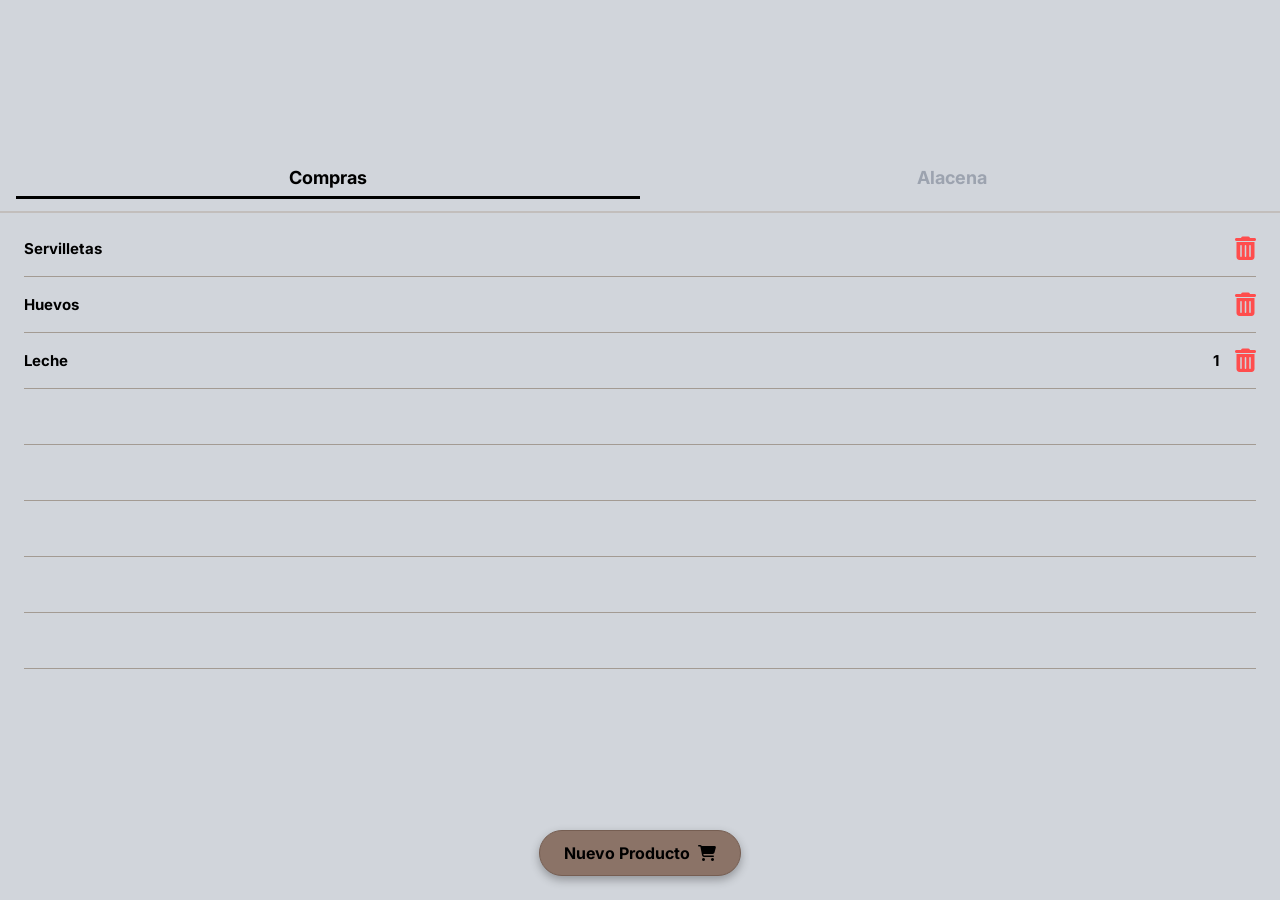
==== TP/index.html @ b7227ee8 "Archivos para tp 1 web dinamica" ====
<!DOCTYPE html>
<html lang="es">
<head>
    <meta charset="UTF-8">
    <meta name="viewport" content="width=device-width, initial-scale=1.0">
    <title>Compras - Estática</title>
    <link rel="stylesheet" href="style.css">
    <link rel="stylesheet" href="https://cdnjs.cloudflare.com/ajax/libs/font-awesome/6.4.0/css/all.min.css">
</head>
<body>
    <div class="view-container">

        <div class="tabs">
            <!-- Compras es un botón activo porque estamos en esta página -->
            <button class="tab active">Compras</button>
            <!-- Alacena enlaza a alacena.html -->
            <a href="alacena.html" class="tab inactive" style="text-decoration: none; text-align: center;">Alacena</a>
        </div>

        <div class="list-container">
            <!-- Datos estaticos de compras (sin JSON por ahora para simplificar) -->
            <div class="notebook-line">
                <span class="item-name">Servilletas</span>
                <div class="item-actions">
                    <button class="btn-delete" title="Eliminar">
                        <i class="fa-solid fa-trash-can"></i>
                    </button>
                </div>
            </div>
            <div class="notebook-line">
                <span class="item-name">Huevos</span>
                <div class="item-actions">
                    <button class="btn-delete" title="Eliminar">
                        <i class="fa-solid fa-trash-can"></i>
                    </button>                </div>
            </div>
            <div class="notebook-line">
                <span class="item-name">Leche</span>
                <div class="item-actions">
                    <span>1</span>
                    <button class="btn-delete" title="Eliminar">
                        <i class="fa-solid fa-trash-can"></i>
                    </button>                
                </div>
            </div>
            <div class="notebook-line"></div>
            <div class="notebook-line"></div>
            <div class="notebook-line"></div>
            <div class="notebook-line"></div>
            <div class="notebook-line"></div>
        </div>

        <div class="bottom-bar">
            <!-- Boton que podría llevar a un modal o a otra pagina -->
            <button class="btn-main">
                <span>Nuevo Producto</span>
                <i class="fa-solid fa-cart-shopping"></i>
            </button>
        </div>
    </div>
</body>
</html>
---- TP/style.css ----
@import url('https://fonts.googleapis.com/css2?family=Inter:wght@400;600;700&display=swap');

:root {
    --app-brown-dark: #1c1310;
    --app-brown: #6b5145;
    --app-beige: #e8e4dc;
    --app-btn: #8b7367;
}

* { 
    box-sizing: border-box; 
    margin: 0; 
    padding: 0; 
}

body {
    font-family: 'Inter', sans-serif;
    background-color: #d1d5db;
    display: flex;
    flex-direction: column;
    align-items: center;
    justify-content: center;
    min-height: 100vh;
}

button, input, select { 
    font-family: inherit; 
    outline: none; 
}

/* Ocultar barras de scroll */
.no-scrollbar::-webkit-scrollbar { display: none; }
.no-scrollbar { -ms-overflow-style: none; scrollbar-width: none; }

/* Contenedor del Teléfono */
.phone-mockup {
    position: relative;
    width: 360px;
    height: 720px;
    background-color: var(--app-brown-dark);
    border-radius: 3.5rem;
    padding: 12px;
    box-shadow: 0 25px 50px -12px rgba(0,0,0,0.5);
    border: 4px solid #3a2822;
    display: flex;
}

/* Pantalla del Teléfono */
.screen {
    width: 100%;
    height: 100%;
    background-color: var(--app-beige);
    border-radius: 2.5rem;
    position: relative;
    overflow: hidden;
    display: flex;
    flex-direction: column;
}

/* Vistas y Utilidades Generales */
.view-container {
    display: flex;
    flex-direction: column;
    height: 100%;
    width: 100%;
}

.hidden {
    display: none !important;
}

/* Pestañas (Tabs) */
.tabs {
    display: flex;
    padding: 32px 16px 12px;
    border-bottom: 2px solid rgba(180, 168, 157, 0.5);
}
.tab {
    flex: 1;
    font-weight: 700;
    font-size: 1.125rem;
    padding-bottom: 8px;
    background: none;
    border: none;
    border-bottom: 3px solid transparent;
    cursor: pointer;
    transition: all 0.2s;
}
.tab.active { 
    color: #000; 
    border-bottom-color: #000; 
}
.tab.inactive { 
    color: #9ca3af; 
}

/* Listas (Compras / Alacena) */
.list-container {
    flex: 1;
    overflow-y: auto;
    padding: 8px 24px 96px;
}
.notebook-line {
    border-bottom: 1px solid #a39b93;
    height: 3.5rem;
    display: flex;
    justify-content: space-between;
    align-items: center;
    color: #000;
    font-weight: 700;
    font-size: 15px;
}
.item-name {
    white-space: nowrap;
    overflow: hidden;
    text-overflow: ellipsis;
    width: 60%;
    padding-right: 8px;
}
.item-actions {
    display: flex;
    align-items: center;
    justify-content: flex-end;
    gap: 16px;
    width: 40%;
}

/* Botón Principal (Nuevo Producto) */
.bottom-bar {
    position: absolute;
    bottom: 24px;
    width: 100%;
    display: flex;
    justify-content: center;
}
.btn-main {
    background-color: var(--app-btn);
    color: #000;
    font-weight: 700;
    padding: 12px 24px;
    border-radius: 9999px;
    box-shadow: 0 4px 10px rgba(0,0,0,0.3);
    border: 1px solid #765e52;
    cursor: pointer;
    display: flex;
    align-items: center;
    gap: 8px;
    font-size: 16px;
    transition: transform 0.1s;
}
.btn-main:active { 
    transform: scale(0.95); 
}

/* Vista de Edición */
.edit-view {
    padding: 32px 32px 80px;
    overflow-y: auto;
    display: flex;
    flex-direction: column;
    align-items: center;
}
.edit-title {
    font-size: 1.25rem;
    font-weight: 700;
    width: 100%;
    margin-bottom: 16px;
}
.img-box {
    position: relative;
    width: 200px;
    height: 200px;
    border: 6px solid #000;
    border-radius: 1.5rem;
    background: #fff;
    display: flex;
    align-items: center;
    justify-content: center;
    margin-bottom: 24px;
}
.img-box img { max-height: 100%; }
.arrow-btn {
    position: absolute;
    background: none;
    border: none;
    font-size: 24px;
    cursor: pointer;
}
.arrow-btn.left { left: 8px; }
.arrow-btn.right { right: 8px; }

/* Controles de Imagen */
.img-controls { 
    width: 100%; 
    max-width: 220px; 
    display: flex; 
    flex-direction: column; 
    gap: 12px; 
    margin-bottom: 32px; 
}
.btn-add-img {
    display: flex; 
    justify-content: space-between; 
    align-items: center;
    background: none; 
    border: none; 
    font-weight: 700; 
    font-size: 14px; 
    cursor: pointer;
}
.btn-add-img.gray { 
    background: #d1d5db; 
    padding: 8px 16px; 
    border-radius: 9999px; 
}
.icon-plus { 
    background: #fff; 
    border: 2px solid #000; 
    border-radius: 6px; 
    width: 24px; 
    height: 24px; 
    display: flex; 
    align-items: center; 
    justify-content: center; 
    font-size: 14px; 
}
.btn-add-img.gray .icon-plus { 
    background: #000; 
    color: #fff; 
    border: none; 
    border-radius: 50%; 
}


/* Boton de eliminar/tacho */
.btn-delete {
    background: none;
    border: none;
    font-size: 24px;
    cursor: pointer;
    transition: transform 0.1s;
    color: #ff4d4d; /* Opcional: un color rojo para el tacho */
}
/* Efecto al pasar el mouse por encima o hacer clic */
.btn-delete:hover {
    transform: scale(1.1);
}
.btn-delete:active {
    transform: scale(0.95);
}

/* Boton de lapiz para editar */
.btn-editar {
    background: none;
    border: none;
    font-size: 24px;
    cursor: pointer;
    transition: transform 0.1s;
    color: #4dff62;
}
/* Efecto al pasar el mouse por encima o hacer clic */
.btn-editar:hover {
    transform: scale(1.1);
}
.btn-editar:active {
    transform: scale(0.95);
}


/* Campos de Formulario Edición */
.form-group { width: 100%; margin-bottom: 24px; }
.form-group label { display: block; font-weight: 700; margin-bottom: 8px; font-size: 15px; }
.input-white { width: 100%; height: 40px; background: #fff; border: none; padding: 0 12px; font-weight: 600; color: #333; }
.icon-down { text-align: center; font-size: 24px; color: #666; margin: 8px 0; }

.unit-group { display: flex; justify-content: space-between; align-items: center; margin-bottom: 32px; width: 100%;}
.unit-group label { margin-bottom: 0; width: 50%; }
.unit-select-wrap { display: flex; align-items: center; gap: 8px; width: 50%; }
.select-unit { width: 80px; text-align: center; font-size: 18px; font-weight: 700; background: #fff; border: none; height: 40px; appearance: none; cursor: pointer; }
.unit-list { display: flex; flex-direction: column; font-size: 10px; font-weight: 600; text-align: right; line-height: 1.1; }

.edit-actions { 
    position: absolute; 
    bottom: 24px; 
    left: 0; 
    width: 100%; 
    padding: 0 24px; 
    display: flex; 
    justify-content: space-between; 
    align-items: flex-end; 
}
.btn-icon { background: none; border: none; font-size: 24px; cursor: pointer; }
.action-buttons { display: flex; gap: 8px; }

/* Botones 3D */
.btn-3d-red { background-color: #e04a43; box-shadow: 0 5px 0 #a3312c; color: #000; font-weight: 700; border: none; border-radius: 12px; padding: 10px 16px; font-size: 14px; cursor: pointer; transition: all 0.1s; }
.btn-3d-red:active { box-shadow: 0 0 0 #a3312c; transform: translateY(5px); }
.btn-3d-green { background-color: #27ae60; box-shadow: 0 5px 0 #1e8449; color: #000; font-weight: 700; border: none; border-radius: 12px; padding: 10px 16px; font-size: 14px; cursor: pointer; transition: all 0.1s; }
.btn-3d-green:active { box-shadow: 0 0 0 #1e8449; transform: translateY(5px); }

/* Modal Añadir Producto */
.modal-overlay { position: absolute; inset: 0; background: rgba(0,0,0,0.4); display: flex; align-items: center; justify-content: center; padding: 24px; z-index: 50; }
.modal-content { background: var(--app-beige); width: 100%; border-radius: 1.5rem; padding: 24px; border: 3px solid var(--app-brown); box-shadow: 0 25px 50px rgba(0,0,0,0.5); }
.modal-content h2 { text-align: center; margin-bottom: 16px; font-size: 1.25rem; font-weight: 700; }
.modal-input-group { margin-bottom: 16px; }
.modal-input-group label { display: block; font-weight: 600; font-size: 14px; margin-bottom: 4px; }
.modal-input { width: 100%; background: #fff; border: 1px solid #d1d5db; border-radius: 12px; padding: 12px 16px; font-weight: 600; }
.modal-actions { display: flex; gap: 12px; margin-top: 16px; }
.modal-btn { flex: 1; padding: 12px; font-weight: 700; border-radius: 12px; border: none; cursor: pointer; font-size: 16px;}
.modal-btn.cancel { background: #d1d5db; }
.modal-btn.add { background: var(--app-btn); color: #fff; }
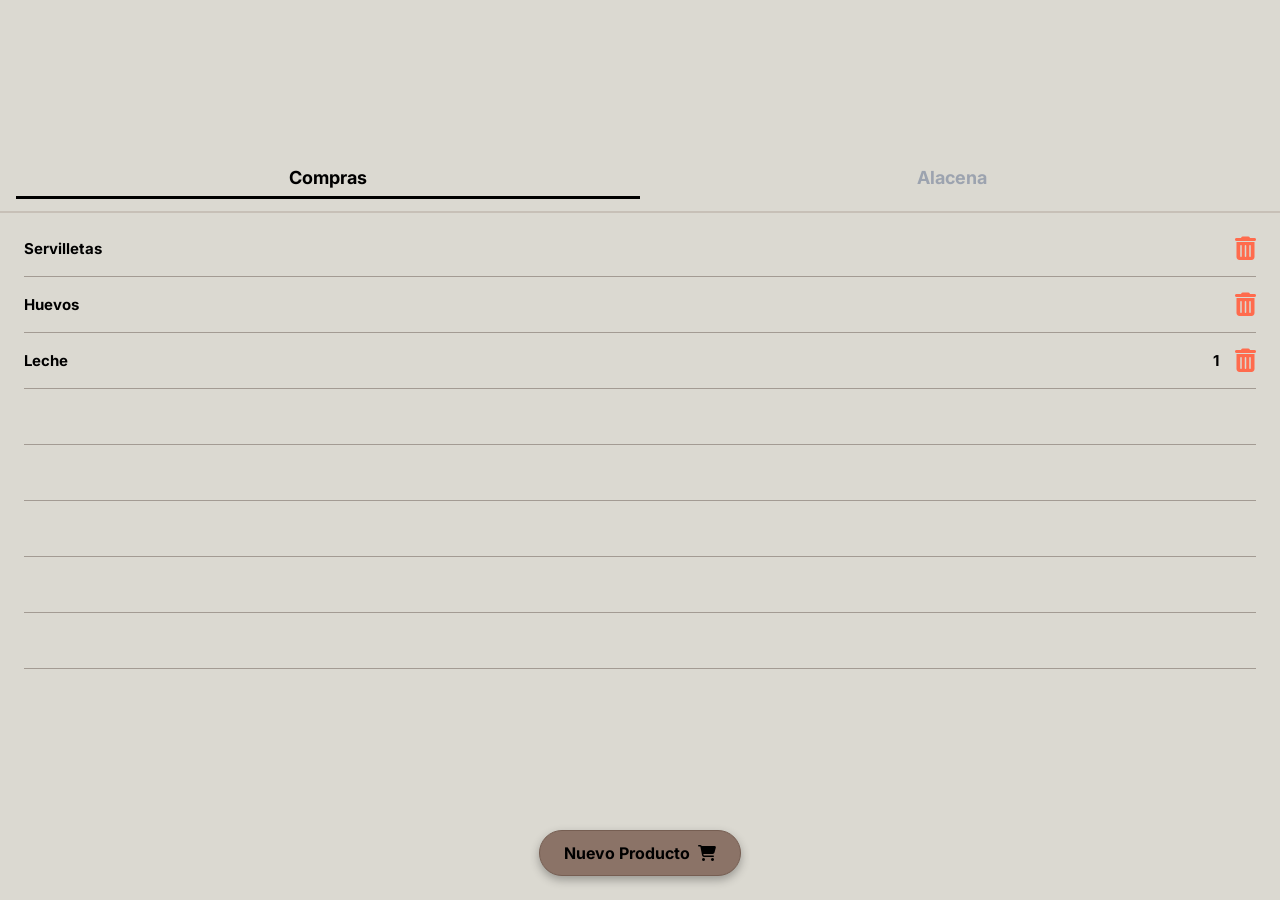
==== commit a0063768: "|Modificaciones" ====
--- a/TP/index.html
+++ b/TP/index.html
@@ -11,7 +11,7 @@
     <div class="view-container">
 
         <div class="tabs">
-            <!-- Compras es un botón activo porque estamos en esta página -->
+            <!-- Compras es un boton activo porque estamos en esta pagina -->
             <button class="tab active">Compras</button>
             <!-- Alacena enlaza a alacena.html -->
             <a href="alacena.html" class="tab inactive" style="text-decoration: none; text-align: center;">Alacena</a>
@@ -22,7 +22,7 @@
             <div class="notebook-line">
                 <span class="item-name">Servilletas</span>
                 <div class="item-actions">
-                    <button class="btn-delete" title="Eliminar">
+                    <button class="btn-eliminar" title="Eliminar">
                         <i class="fa-solid fa-trash-can"></i>
                     </button>
                 </div>
@@ -30,7 +30,7 @@
             <div class="notebook-line">
                 <span class="item-name">Huevos</span>
                 <div class="item-actions">
-                    <button class="btn-delete" title="Eliminar">
+                    <button class="btn-eliminar" title="Eliminar">
                         <i class="fa-solid fa-trash-can"></i>
                     </button>                </div>
             </div>
@@ -38,7 +38,7 @@
                 <span class="item-name">Leche</span>
                 <div class="item-actions">
                     <span>1</span>
-                    <button class="btn-delete" title="Eliminar">
+                    <button class="btn-eliminar" title="Eliminar">
                         <i class="fa-solid fa-trash-can"></i>
                     </button>                
                 </div>
@@ -50,9 +50,9 @@
             <div class="notebook-line"></div>
         </div>
 
-        <div class="bottom-bar">
+        <div class="barra-inferior">
             <!-- Boton que podría llevar a un modal o a otra pagina -->
-            <button class="btn-main">
+            <button class="btn-inferior">
                 <span>Nuevo Producto</span>
                 <i class="fa-solid fa-cart-shopping"></i>
             </button>
--- a/TP/style.css
+++ b/TP/style.css
@@ -15,7 +15,7 @@
 
 body {
     font-family: 'Inter', sans-serif;
-    background-color: #d1d5db;
+    background-color: #dbd9d1;
     display: flex;
     flex-direction: column;
     align-items: center;
@@ -28,36 +28,7 @@
     outline: none; 
 }
 
-/* Ocultar barras de scroll */
-.no-scrollbar::-webkit-scrollbar { display: none; }
-.no-scrollbar { -ms-overflow-style: none; scrollbar-width: none; }
-
-/* Contenedor del Teléfono */
-.phone-mockup {
-    position: relative;
-    width: 360px;
-    height: 720px;
-    background-color: var(--app-brown-dark);
-    border-radius: 3.5rem;
-    padding: 12px;
-    box-shadow: 0 25px 50px -12px rgba(0,0,0,0.5);
-    border: 4px solid #3a2822;
-    display: flex;
-}
-
-/* Pantalla del Teléfono */
-.screen {
-    width: 100%;
-    height: 100%;
-    background-color: var(--app-beige);
-    border-radius: 2.5rem;
-    position: relative;
-    overflow: hidden;
-    display: flex;
-    flex-direction: column;
-}
-
-/* Vistas y Utilidades Generales */
+/* Para que ocupe la pantalla completa */
 .view-container {
     display: flex;
     flex-direction: column;
@@ -65,10 +36,6 @@
     width: 100%;
 }
 
-.hidden {
-    display: none !important;
-}
-
 /* Pestañas (Tabs) */
 .tabs {
     display: flex;
@@ -94,12 +61,13 @@
     color: #9ca3af; 
 }
 
-/* Listas (Compras / Alacena) */
+/* Listas */
 .list-container {
     flex: 1;
     overflow-y: auto;
     padding: 8px 24px 96px;
 }
+/* Linea divisora entre items */
 .notebook-line {
     border-bottom: 1px solid #a39b93;
     height: 3.5rem;
@@ -117,6 +85,7 @@
     width: 60%;
     padding-right: 8px;
 }
+/* Para separar los botones de los items (editar/Eliminar) */
 .item-actions {
     display: flex;
     align-items: center;
@@ -124,16 +93,15 @@
     gap: 16px;
     width: 40%;
 }
-
 /* Botón Principal (Nuevo Producto) */
-.bottom-bar {
+.barra-inferior {
     position: absolute;
     bottom: 24px;
     width: 100%;
     display: flex;
     justify-content: center;
 }
-.btn-main {
+.btn-inferior {
     background-color: var(--app-btn);
     color: #000;
     font-weight: 700;
@@ -147,9 +115,6 @@
     gap: 8px;
     font-size: 16px;
     transition: transform 0.1s;
-}
-.btn-main:active { 
-    transform: scale(0.95); 
 }
 
 /* Vista de Edición */
@@ -232,20 +197,21 @@
 }
 
 
+
 /* Boton de eliminar/tacho */
-.btn-delete {
+.btn-eliminar {
     background: none;
     border: none;
     font-size: 24px;
     cursor: pointer;
     transition: transform 0.1s;
-    color: #ff4d4d; /* Opcional: un color rojo para el tacho */
+    color: #ff6b4d; /* Opcional: un color rojo para el tacho */
 }
 /* Efecto al pasar el mouse por encima o hacer clic */
-.btn-delete:hover {
+.btn-eliminar:hover {
     transform: scale(1.1);
 }
-.btn-delete:active {
+.btn-eliminar:active {
     transform: scale(0.95);
 }
 
@@ -256,7 +222,7 @@
     font-size: 24px;
     cursor: pointer;
     transition: transform 0.1s;
-    color: #4dff62;
+    color: #21a930;
 }
 /* Efecto al pasar el mouse por encima o hacer clic */
 .btn-editar:hover {
@@ -289,23 +255,28 @@
     justify-content: space-between; 
     align-items: flex-end; 
 }
-.btn-icon { background: none; border: none; font-size: 24px; cursor: pointer; }
 .action-buttons { display: flex; gap: 8px; }
 
 /* Botones 3D */
-.btn-3d-red { background-color: #e04a43; box-shadow: 0 5px 0 #a3312c; color: #000; font-weight: 700; border: none; border-radius: 12px; padding: 10px 16px; font-size: 14px; cursor: pointer; transition: all 0.1s; }
-.btn-3d-red:active { box-shadow: 0 0 0 #a3312c; transform: translateY(5px); }
-.btn-3d-green { background-color: #27ae60; box-shadow: 0 5px 0 #1e8449; color: #000; font-weight: 700; border: none; border-radius: 12px; padding: 10px 16px; font-size: 14px; cursor: pointer; transition: all 0.1s; }
-.btn-3d-green:active { box-shadow: 0 0 0 #1e8449; transform: translateY(5px); }
-
-/* Modal Añadir Producto */
-.modal-overlay { position: absolute; inset: 0; background: rgba(0,0,0,0.4); display: flex; align-items: center; justify-content: center; padding: 24px; z-index: 50; }
-.modal-content { background: var(--app-beige); width: 100%; border-radius: 1.5rem; padding: 24px; border: 3px solid var(--app-brown); box-shadow: 0 25px 50px rgba(0,0,0,0.5); }
-.modal-content h2 { text-align: center; margin-bottom: 16px; font-size: 1.25rem; font-weight: 700; }
-.modal-input-group { margin-bottom: 16px; }
-.modal-input-group label { display: block; font-weight: 600; font-size: 14px; margin-bottom: 4px; }
-.modal-input { width: 100%; background: #fff; border: 1px solid #d1d5db; border-radius: 12px; padding: 12px 16px; font-weight: 600; }
-.modal-actions { display: flex; gap: 12px; margin-top: 16px; }
-.modal-btn { flex: 1; padding: 12px; font-weight: 700; border-radius: 12px; border: none; cursor: pointer; font-size: 16px;}
-.modal-btn.cancel { background: #d1d5db; }
-.modal-btn.add { background: var(--app-btn); color: #fff; }+.btn-1 { 
+    background-color: #e06a43; 
+    box-shadow: 0 5px 0 #a3312c; 
+    color: #000; font-weight: 700; 
+    border: none; border-radius: 12px; 
+    padding: 10px 16px; font-size: 14px; 
+    cursor: pointer; transition: all 0.1s; 
+}
+/* Esto es para que el boton se "aprete" cuando se le hace click
+.btn-1:active { box-shadow: 0 0 0 #a3312c; transform: translateY(5px); }
+*/
+.btn-2 { 
+    background-color: #27ae60; 
+    box-shadow: 0 5px 0 #1e8449; 
+    color: #000; font-weight: 700; 
+    border: none; border-radius: 12px; 
+    padding: 10px 16px; font-size: 14px; 
+    cursor: pointer; transition: all 0.1s; 
+}
+/*
+.btn-2:active { box-shadow: 0 0 0 #1e8449; transform: translateY(5px); }
+*/
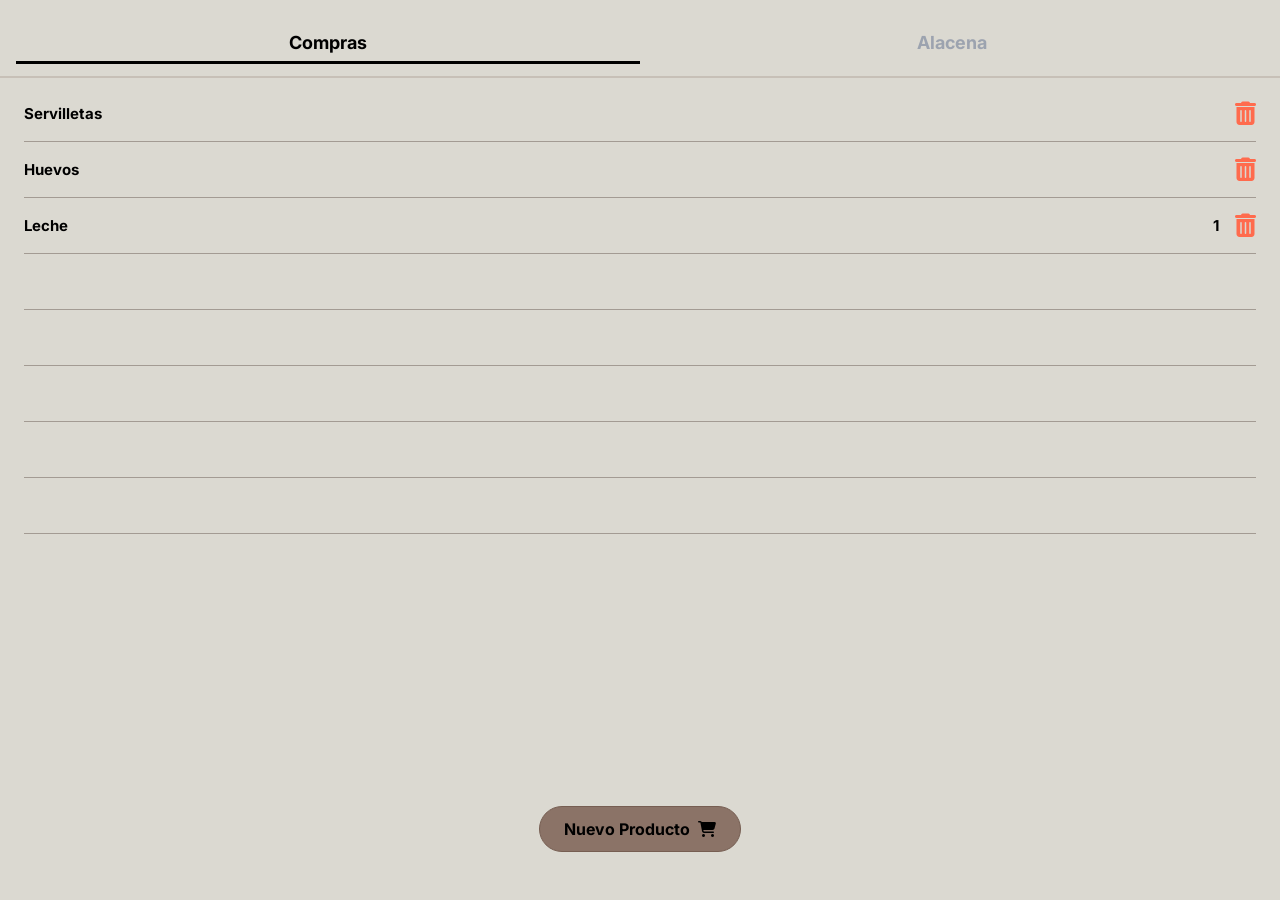
==== commit 2b9ec2c1: "Archivos Web Estatica" ====
--- a/TP/index.html
+++ b/TP/index.html
@@ -3,8 +3,8 @@
 <head>
     <meta charset="UTF-8">
     <meta name="viewport" content="width=device-width, initial-scale=1.0">
-    <title>Compras - Estática</title>
-    <link rel="stylesheet" href="style.css">
+    <title>Compras</title>
+    <link rel="stylesheet" href="estilo.css">
     <link rel="stylesheet" href="https://cdnjs.cloudflare.com/ajax/libs/font-awesome/6.4.0/css/all.min.css">
 </head>
 <body>
@@ -51,11 +51,12 @@
         </div>
 
         <div class="barra-inferior">
-            <!-- Boton que podría llevar a un modal o a otra pagina -->
-            <button class="btn-inferior">
+            <div class="barra-inferior">
+            <a href="editar.html" class="btn-inferior" style="text-decoration: none;">
                 <span>Nuevo Producto</span>
                 <i class="fa-solid fa-cart-shopping"></i>
-            </button>
+            </a>
+        </div>
         </div>
     </div>
 </body>
--- a/TP/estilo.css
+++ b/TP/estilo.css
@@ -0,0 +1,295 @@
+@import url('https://fonts.googleapis.com/css2?family=Inter:wght@400;600;700&display=swap');
+
+/* Saca el margen a todo */
+* { 
+    box-sizing: border-box; 
+    margin: 0; 
+    padding: 0; 
+}
+
+/* Fondo de la pagina */
+body {
+    font-family: 'Inter', sans-serif;
+    background-color: #dbd9d1;
+    display: flex;
+    flex-direction: column;
+    min-height: 100vh;
+}
+
+button { 
+    font-family: inherit; 
+    outline: none; 
+}
+
+input { 
+    font-family: inherit; 
+    outline: none; 
+}
+
+select { 
+    font-family: inherit; 
+    outline: none; 
+}
+
+/* Caja principal */
+.view-container {
+    display: flex;
+    flex-direction: column;
+    height: 100vh; 
+    width: 100%;
+    position: relative; 
+}
+
+/* Tabs para Compras y Alacena */
+.tabs {
+    display: flex;
+    padding: 32px 16px 12px;
+    border-bottom: 2px solid rgba(180, 168, 157, 0.5);
+}
+
+.tab {
+    flex: 1;
+    font-weight: 700;
+    font-size: 1.125rem;
+    padding-bottom: 8px;
+    background: none;
+    border: none;
+    border-bottom: 3px solid transparent;
+    cursor: pointer;
+}
+
+.tab.active { 
+    color: #000; 
+    border-bottom-color: #000; 
+}
+
+.tab.inactive { 
+    color: #9ca3af; 
+}
+
+/* Lista de Productos */
+.list-container {
+    flex: 1;
+    overflow-y: auto;
+    padding: 8px 24px 96px;
+}
+
+/* Renglon de la lista */
+.notebook-line {
+    border-bottom: 1px solid #a39b93;
+    height: 3.5rem;
+    display: flex;
+    justify-content: space-between;
+    align-items: center;
+    color: #000;
+    font-weight: 700;
+    font-size: 15px;
+}
+
+.item-name { 
+    width: 60%; 
+}
+
+.item-actions {
+    display: flex;
+    align-items: center;
+    justify-content: flex-end;
+    gap: 16px;
+    width: 40%;
+}
+
+/* Barra inferior */
+.barra-inferior {
+    position: absolute;
+    bottom: 24px;
+    width: 100%;
+    display: flex;
+    justify-content: center;
+}
+
+/* Boton de nuevo producto */
+.btn-inferior {
+    background-color: #8b7367; /* color marron */
+    color: #000;
+    font-weight: 700;
+    padding: 12px 24px;
+    border-radius: 9999px;
+    border: 1px solid #765e52;
+    cursor: pointer;
+    display: flex;
+    align-items: center;
+    gap: 8px;
+    font-size: 16px;
+}
+
+/* Pantalla editar */
+.edit-view {
+    padding: 32px 32px 80px;
+    overflow-y: auto;
+    display: flex;
+    flex-direction: column;
+    align-items: center;
+}
+
+.edit-title {
+    font-size: 1.25rem;
+    font-weight: 700;
+    width: 100%;
+    margin-bottom: 16px;
+}
+
+.img-box {
+    position: relative;
+    width: 200px;
+    height: 200px;
+    border: 6px solid #000;
+    border-radius: 1.5rem;
+    background: #fff;
+    display: flex;
+    align-items: center;
+    justify-content: center;
+    margin-bottom: 24px;
+}
+
+.img-box img { 
+    max-height: 100%; 
+}
+
+/* Boton flecha izquierda del carrusel */
+.flecha_izquierda {
+    position: absolute;
+    background: none;
+    border: none;
+    font-size: 24px;
+    cursor: pointer;
+    left: 8px;
+}
+
+/* Boton flecha derecha del carrusel */
+.flecha_derecha {
+    position: absolute;
+    background: none;
+    border: none;
+    font-size: 24px;
+    cursor: pointer;
+    right: 8px;
+}
+
+.img-controls { 
+    width: 100%; 
+    max-width: 220px; 
+    display: flex; 
+    flex-direction: column; 
+    margin-bottom: 32px; 
+}
+
+.btn-add-img {
+    display: flex; 
+    justify-content: space-between; 
+    align-items: center;
+    background: none; 
+    border: none; 
+    font-weight: 700; 
+    font-size: 14px; 
+    cursor: pointer;
+}
+
+/* Inputs del formulario */
+.form-group { 
+    width: 100%; 
+    margin-bottom: 24px; 
+}
+
+.form-group label { 
+    display: block; 
+    font-weight: 700; 
+    margin-bottom: 8px; 
+    font-size: 15px; 
+}
+
+.input-white { 
+    width: 100%; 
+    height: 40px; 
+    background: #fff; 
+    border: none; 
+    padding: 0 12px; 
+    font-weight: 600; 
+    color: #333; 
+}
+
+.wrap-unidades { 
+    display: flex; 
+    align-items: center; 
+    width: 100%; 
+}
+
+.unidades { 
+    width: 100px; 
+    font-size: 16px; 
+    font-weight: 700; 
+    background: #fff; 
+    border: none; 
+    height: 40px; 
+    cursor: pointer; 
+}
+
+/* Botones del final de la pagina */
+.btn-final { 
+    position: absolute; 
+    bottom: 24px; 
+    left: 0; 
+    width: 100%; 
+    padding: 0 24px; 
+    display: flex; 
+    justify-content: space-between; 
+    align-items: flex-end; 
+}
+
+.btn-accion { 
+    display: flex; 
+    gap: 8px; 
+}
+
+/* Boton borrar */
+.btn-eliminar {
+    background: none;
+    border: none;
+    font-size: 24px;
+    cursor: pointer;
+    color: #ff6b4d; 
+}
+
+/* Boton editar */
+.btn-editar {
+    background: none;
+    border: none;
+    font-size: 24px;
+    cursor: pointer;
+    color: #21a930;
+}
+
+/* Boton cancelar */
+.btn-1 { 
+    background-color: #e06a43; 
+    box-shadow: 0 5px 0 #a3312c; 
+    color: #000; 
+    font-weight: 700; 
+    border: none; 
+    border-radius: 12px; 
+    padding: 10px 16px; 
+    font-size: 14px; 
+    cursor: pointer; 
+}
+
+/* Boton guardar */
+.btn-2 { 
+    background-color: #27ae60; 
+    box-shadow: 0 5px 0 #1e8449; 
+    color: #000; 
+    font-weight: 700; 
+    border: none; 
+    border-radius: 12px; 
+    padding: 10px 16px; 
+    font-size: 14px; 
+    cursor: pointer; 
+}
